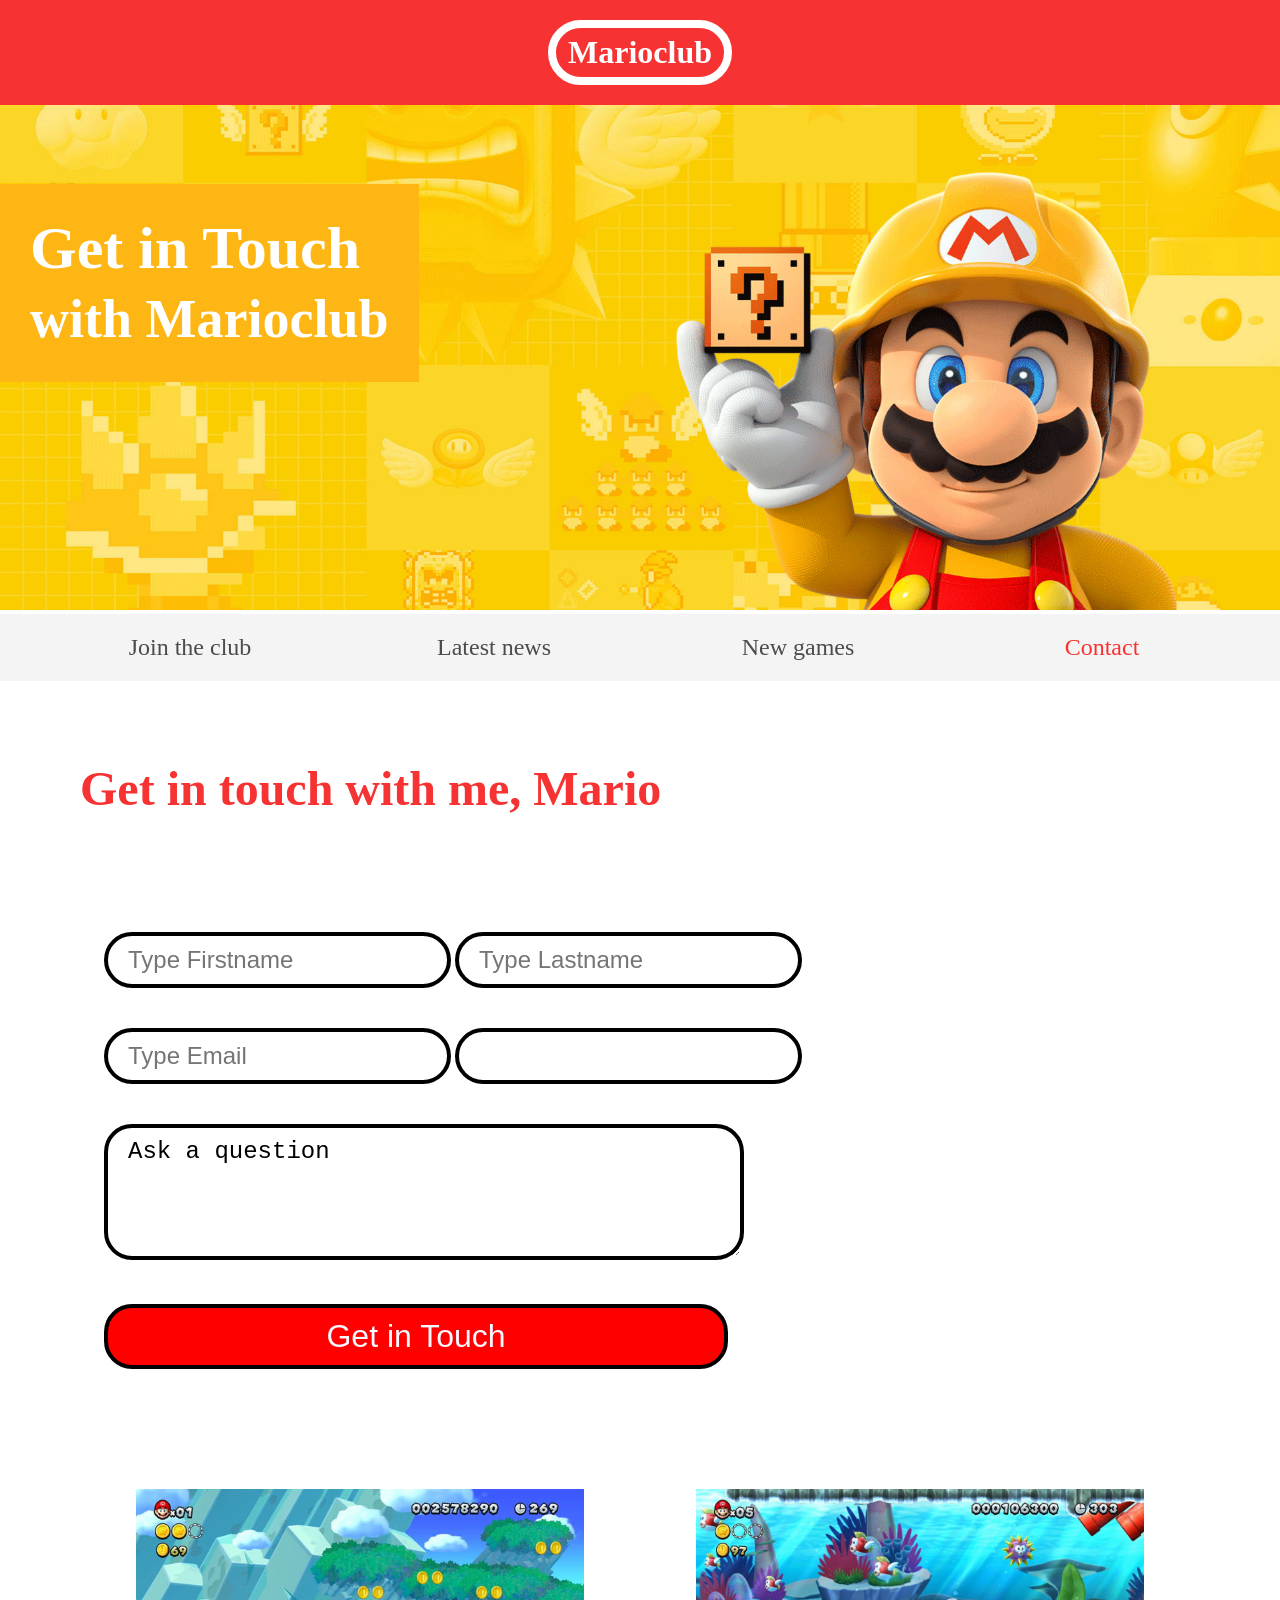
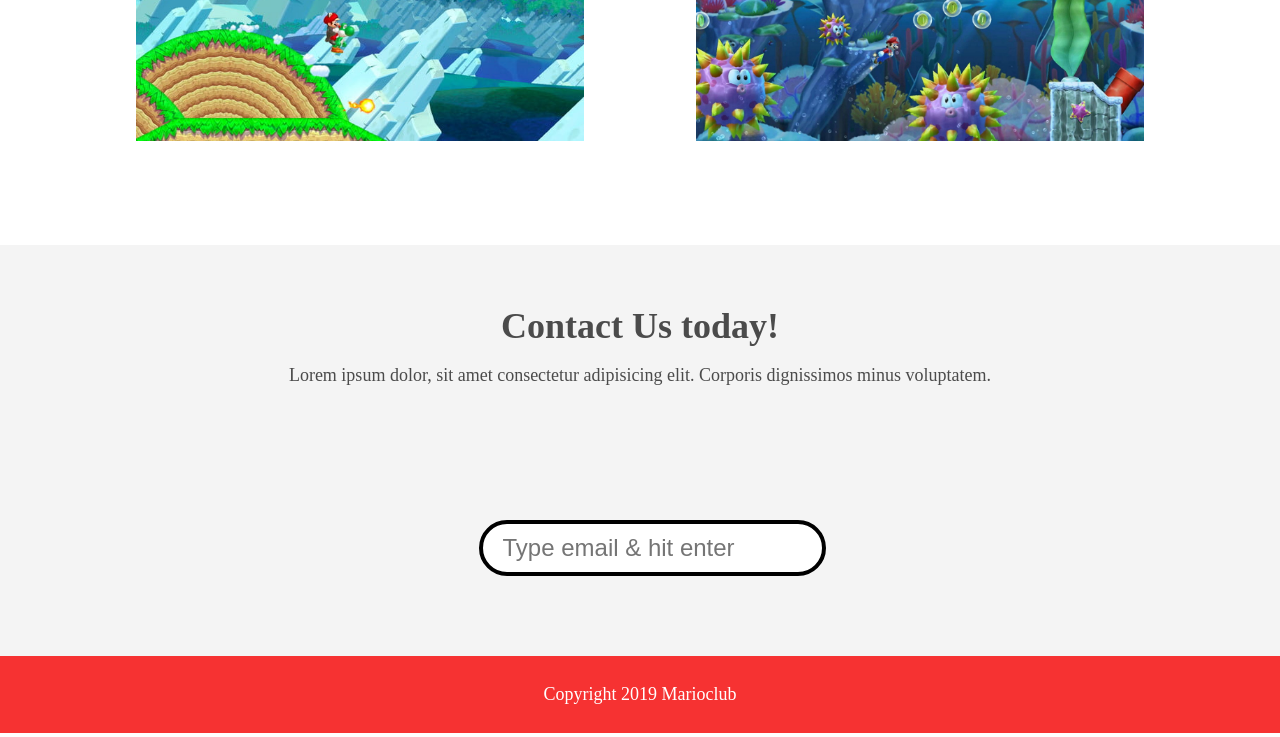
==== contact.html @ a65a4999 "Initial commit" ====
<!DOCTYPE html>
<html>

<head>
    <meta name="viewport" content="width=device-width, initial-scale=1.0">
    <link rel="shortcut icon" href="img/favicon.ico" type="image/x-icon">
    <link rel="icon" href="img/favicon.ico" type="image/x-icon">
    <link rel="stylesheet" href="css/style.css">
    <title>Marioclub</title>
</head>

<body>
    <header>
        <a href="index.html">
            <h1>Marioclub</h1>
        </a>
    </header>
    <section class="banner">
        <img src="img/banner.jpg" alt="marioclub welcome banner">
        <div class="welcome">
            <h2>Get in Touch<br><span>with Marioclub</span></h2>
        </div>
    </section>
    <nav class="main-nav">
        <ul>
            <li><a href="index.html">Join the club</a></li>
            <li><a href="news.html">Latest news</a></li>
            <li><a href="games.html">New games</a></li>
            <li><a href="contact.html" class="join">Contact</a></li>
        </ul>
    </nav>
    <main>
        <article>
            <h2>Get in touch with me, Mario</h2>
            <form>
                <input type="text" name="fname" placeholder="Type Firstname" required>
                <input type="text" name="lname" placeholder="Type Lastname" required><br />
                <input type="email" name="mail" placeholder="Type Email" required>
                <input list="countries" name="country" id="country">
                <datalist id="countries">
                    <option value="Albania">
                    <option value="Austria">
                    <option value="Belarus">
                    <option value="Belgium">
                    <option value="Bosnia">
                    <option value="Bulgaria">
                    <option value="Croatia">
                    <option value="Czech Republic">
                    <option value="Denmark">
                    <option value="Finland">
                    <option value="France">
                    <option value="Georgia">
                    <option value="Germany">
                    <option value="Greece">
                    <option value="Hungary">
                    <option value="Ireland">
                    <option value="Italy">
                    <option value="Kazakhstan">
                    <option value="Lithuania">
                    <option value="Netherlands">
                    <option value="Norway">
                    <option value="Poland">
                    <option value="Portugal">
                    <option value="Romania">
                    <option value="Russia">
                    <option value="Serbia">
                    <option value="Slovakia">
                    <option value="Spain">
                    <option value="Turkey">
                    <option value="Sweden">
                    <option value="Switzerland">
                    <option value="Ukraine">
                    <option value="United Kingdom">
                </datalist>
                <br />
                <textarea name="question" rows="4" cols="40" placeholder="Ask a question...">Ask a question</textarea>
                <input type="submit" value="Get in Touch">
            </form>
        </article>
        <ul class="images">
            <li><img src="img/thumb-1.jpg" alt="mario thumbnail 1"></li>
            <li><img src="img/thumb-2.jpg" alt="mario thumbnail 2"></li>
        </ul>
    </main>
    <section class="join">
        <h2>Contact Us today!</h2>
        <p>Lorem ipsum dolor, sit amet consectetur adipisicing elit. Corporis dignissimos minus voluptatem.</p>
        <form>
            <input type="email" name="email" placeholder="Type email & hit enter" required>
        </form>

    </section>
    <footer>
        <p class="copyright">Copyright 2019 Marioclub</p>
    </footer>
</body>

</html>
---- css/style.css ----
body, ul, li, h1, h2, a{
  margin: 0;
  padding: 0;
  font-family: tahoma;
}
p{
  font-size: 18px;
}
header{
  background-color: #F63232;
  padding: 20px 0;
  text-align: center;
  position: fixed;
  width: 100%;
  top: 0;
  left: 0;
  z-index: 1;
}
header h1{
  color: white;
  border: 8px solid white;
  display: inline-block;
  padding: 6px 12px;
  border-radius: 36px;
}
.banner{
  position: relative;
}
.banner img{
  width: 100%;
}
.banner .welcome{
  background:#FEB614;
  color: white;
  padding: 30px;
  font-size: 60px;
  position: absolute;
  left: 0;
  top: 30%;
} 
.banner .welcome span{
  font-size: 0.9em;
}
nav{
  background: #F4F4F4;
  padding: 20px;
  position: -webkit-sticky;
  position: sticky;
  top: 106px;
  z-index: 1;
}
nav ul{
  white-space: nowrap;
  max-width: 1200px;
  margin: 0 auto;
  text-align: center;
}
nav li{
  width: 25%;
  display: inline-block;
  font-size: 24px;
}
nav li a{
  text-decoration: none;
  color: #4B4B4B;
}
nav li a:hover{
  text-decoration: underline;
}
nav li a.join{
  color: #F63232;
}
main{
  max-width: 100%;
  width: 1200px;
  margin: 80px auto;
  padding: 0 40px;
  -webkit-box-sizing: border-box;
  box-sizing: border-box;
}
article h2{
  color: #F63232;
  font-size: 48px;
}
article p{
  line-height: 2em;
  color: #4B4B4B;
}
article p::first-line{
  font-weight: bold;
  font-size: 1.2em;
}
.images{
  text-align: center;
  margin: 80px 0;
  white-space: nowrap;
}
.images li{
  display: inline-block;
  list-style-type: none;
  width: 40%;
  margin: 20px 5%;
  position: relative;
}
.images li:hover{
  top: -4px;
}
.images li img{
  max-width: 100%;
}
.images {
  display: -webkit-box;
  display: -ms-flexbox;
  display: flex;
  -ms-flex-wrap: wrap;
  flex-wrap: wrap;
}

.coverimage li {
  -webkit-box-flex: 1;
  -ms-flex: 0 0 50%;
  flex: 0 0 50%; /* explanation below */
  margin: 5px;
  height: 100px;
  
}

section.join{
  background: #F4F4F4;
  text-align: center;
  padding: 60px 20px;
  color: #4B4B4B;
}
section.join h2{
  font-size: 36px;
}
form {
    padding-left: 1.5rem;
    padding-top: 6rem;
}

form input{
  margin: 20px 0;
  padding: 10px 20px;
  font-size: 24px;
  border-radius: 28px;
  border: 4px solid black;
}

form textarea{
  margin: 20px 0;
  padding: 10px 20px;
  font-size: 24px;
  border-radius: 28px;
  border: 4px solid black;
}
form input:focus{
  border: 4px dashed #4B4B4B;
  outline: none;
}
form textarea:focus{
  border: 4px dashed #4B4B4B;
  outline: none;
}
form input:valid{
  border: 4px solid #000000;
}
input[type="submit"] {
    width: 39rem;
    background-color: red;
    font-size: xx-large;
    color: ghostwhite;
}
input[type="submit"]:focus {
    border: 4px dashed ghostwhite;
    outline: none
}
footer{
  background: #F63232;
  color: white;
  padding: 10px;
  text-align: center;
}

/* responsive styles */

@media screen and (max-width: 1400px){

  .banner .welcome{
    font-size: 40px;
  }

}

@media screen and (max-width: 960px){

  .banner .welcome{
    font-size: 28px;
  }
  nav li{
    font-size: 18px;
  }

}

@media screen and (max-width: 700px){

  .banner .welcome{
    font-size: 20px;
    position: relative;
    text-align: center;
  }
  .banner .welcome br{
    display: none;
  }
  .banner .welcome span{
    font-size: 1em;
  }
  nav li{
    font-size: 18px;
  }
  .images li{
    width: 100%;
    display: block;
    margin: 20px auto;
  }

}

@media screen and (max-width: 560px){

  .banner .welcome{
    font-size: 20px;
    position: relative;
    text-align: center;
  }
  .banner .welcome br{
    display: none;
  }
  .banner .welcome span{
    font-size: 1em;
  }
  nav li{
    display: block;
    width: 100%;
    margin: 12px 0;
  }
  article h2{
    font-size: 36px;
  }
  header, nav{
    position: relative;
    top: 0;
  }
  

}
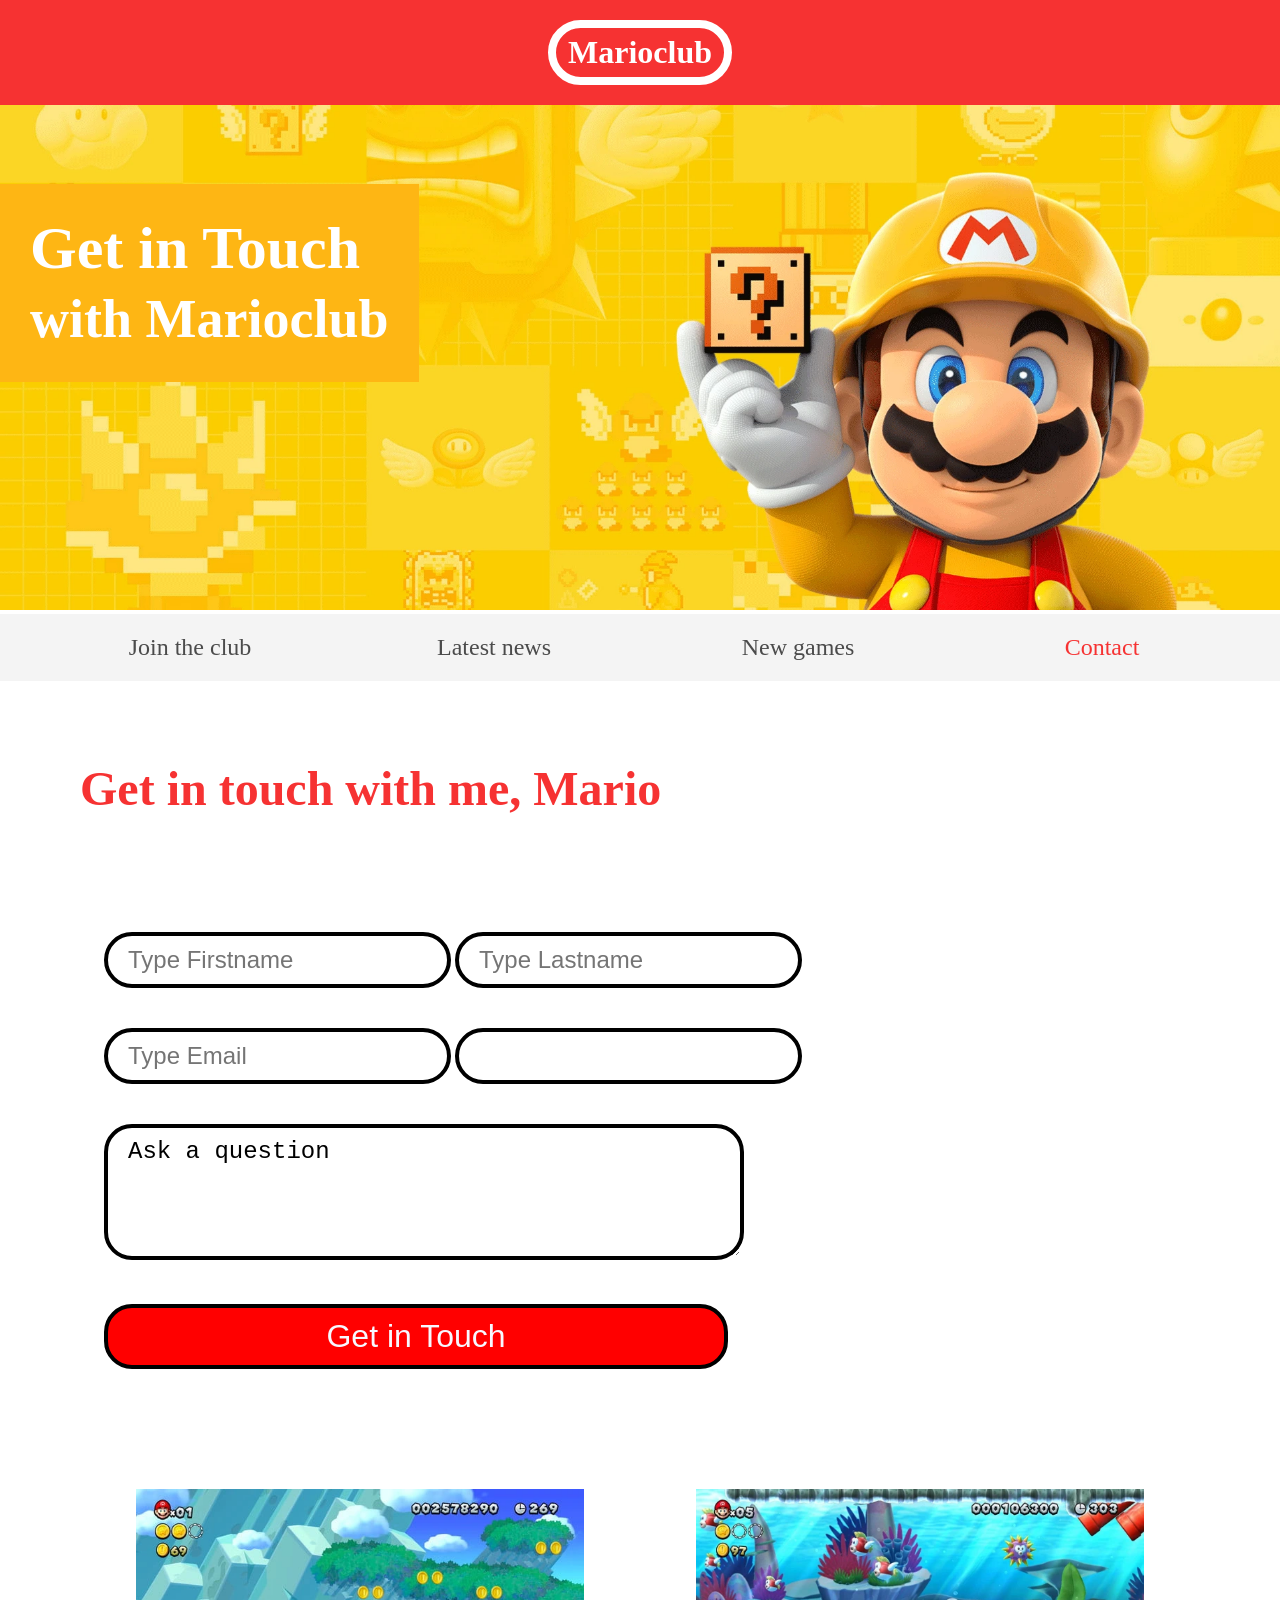
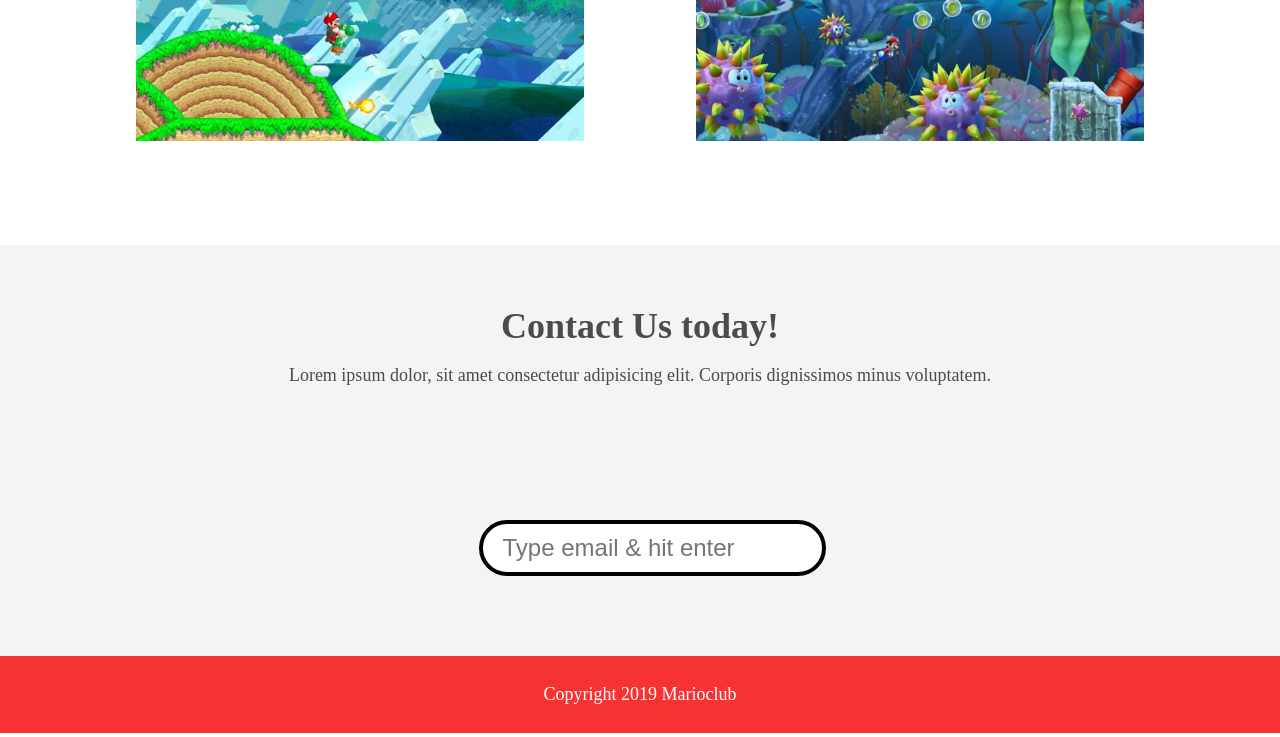
==== commit 50e0876a: "Opgave 2. Optimér billeder Ikke alle billeder gav mening at optimerer. Nogle af dem blev større ved " ====
--- a/contact.html
+++ b/contact.html
@@ -16,7 +16,7 @@
         </a>
     </header>
     <section class="banner">
-        <img src="img/banner.jpg" alt="marioclub welcome banner">
+        <img src="img/nyebilleder/banner.webp" alt="marioclub welcome banner">
         <div class="welcome">
             <h2>Get in Touch<br><span>with Marioclub</span></h2>
         </div>
@@ -78,8 +78,8 @@
             </form>
         </article>
         <ul class="images">
-            <li><img src="img/thumb-1.jpg" alt="mario thumbnail 1"></li>
-            <li><img src="img/thumb-2.jpg" alt="mario thumbnail 2"></li>
+            <li><img src="img/nyebilleder/thumb-1.webp" alt="mario thumbnail 1"></li>
+            <li><img src="img/nyebilleder/thumb-2.webp" alt="mario thumbnail 2"></li>
         </ul>
     </main>
     <section class="join">
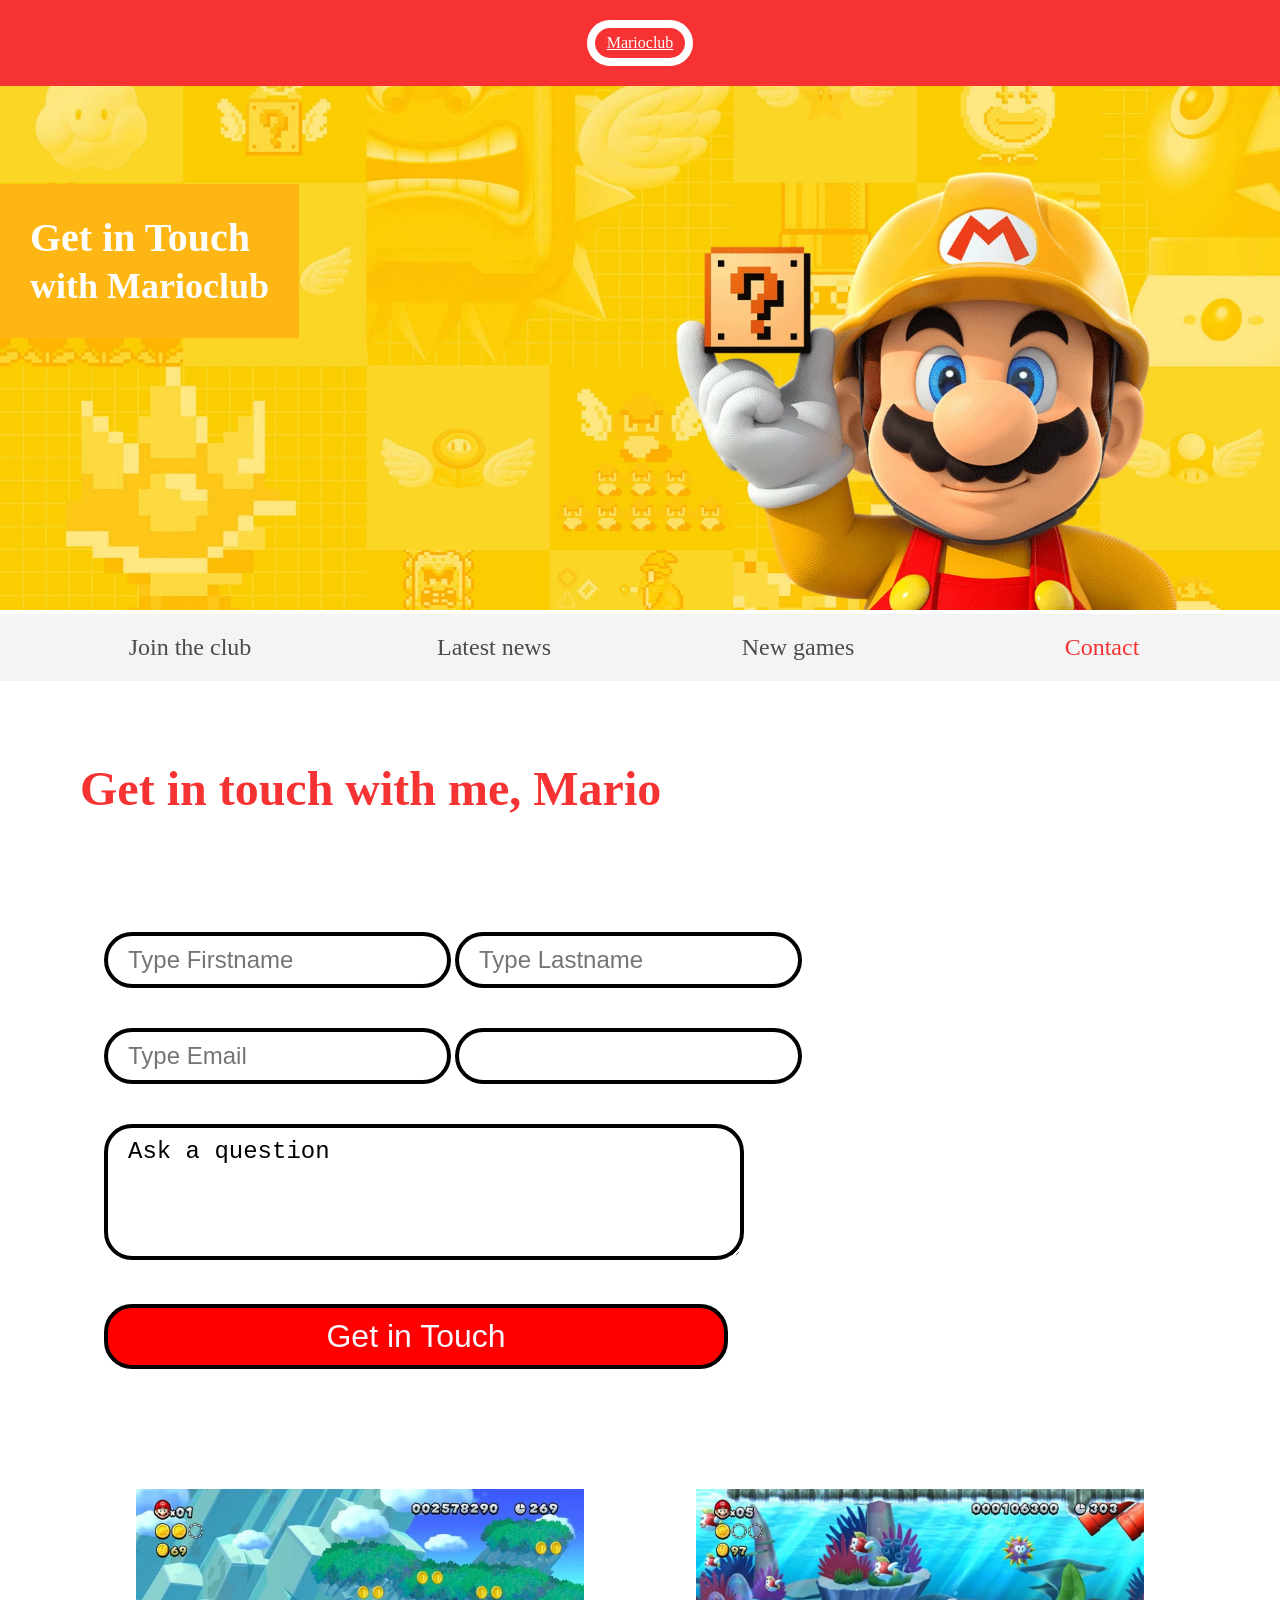
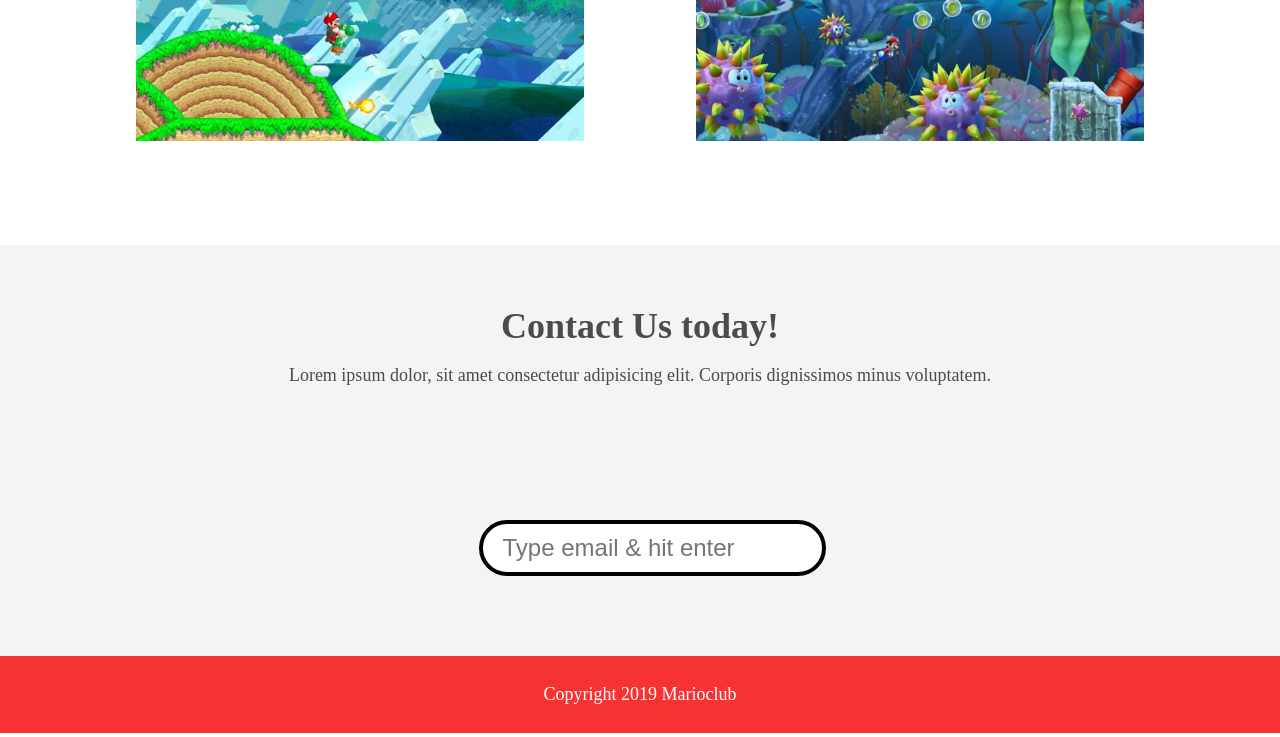
==== commit a607ec1c: "Opgave 6. Forbedr headingstruktur og semantik Jeg har forbedr headingstrukturen og semantik. Jeg har" ====
--- a/contact.html
+++ b/contact.html
@@ -11,14 +11,12 @@
 
 <body>
     <header>
-        <a href="index.html">
-            <h1>Marioclub</h1>
-        </a>
+        <a href="index.html" class="logo">Marioclub</a>
     </header>
     <section class="banner">
-        <img src="img/nyebilleder/banner.webp" alt="marioclub welcome banner">
+        <img src="img/nyebilleder/banner.webp" alt="Banner med guld baggrund med Mario ikoner, Mario figuren er i højre side og holder en klods med spørgsmåls tegn på.">
         <div class="welcome">
-            <h2>Get in Touch<br><span>with Marioclub</span></h2>
+            <h1>Get in Touch<br><span>with Marioclub</span></h1>
         </div>
     </section>
     <nav class="main-nav">
@@ -78,8 +76,8 @@
             </form>
         </article>
         <ul class="images">
-            <li><img src="img/nyebilleder/thumb-1.webp" alt="mario thumbnail 1"></li>
-            <li><img src="img/nyebilleder/thumb-2.webp" alt="mario thumbnail 2"></li>
+            <li><img src="img/nyebilleder/thumb-1.webp" alt="Mario og Yoshi hopper efter mønter."></li>
+            <li><img src="img/nyebilleder/thumb-2.webp" alt="Mario svømmer efter mønter under vandet og prøver at undgå fisk med pikke."></li>
         </ul>
     </main>
     <section class="join">
--- a/css/style.css
+++ b/css/style.css
@@ -16,7 +16,7 @@
   left: 0;
   z-index: 1;
 }
-header h1{
+header .logo{
   color: white;
   border: 8px solid white;
   display: inline-block;
@@ -38,6 +38,11 @@
   left: 0;
   top: 30%;
 } 
+
+.banner .welcome h1 {
+  margin: 0;
+  font-size: inherit;
+}
 .banner .welcome span{
   font-size: 0.9em;
 }
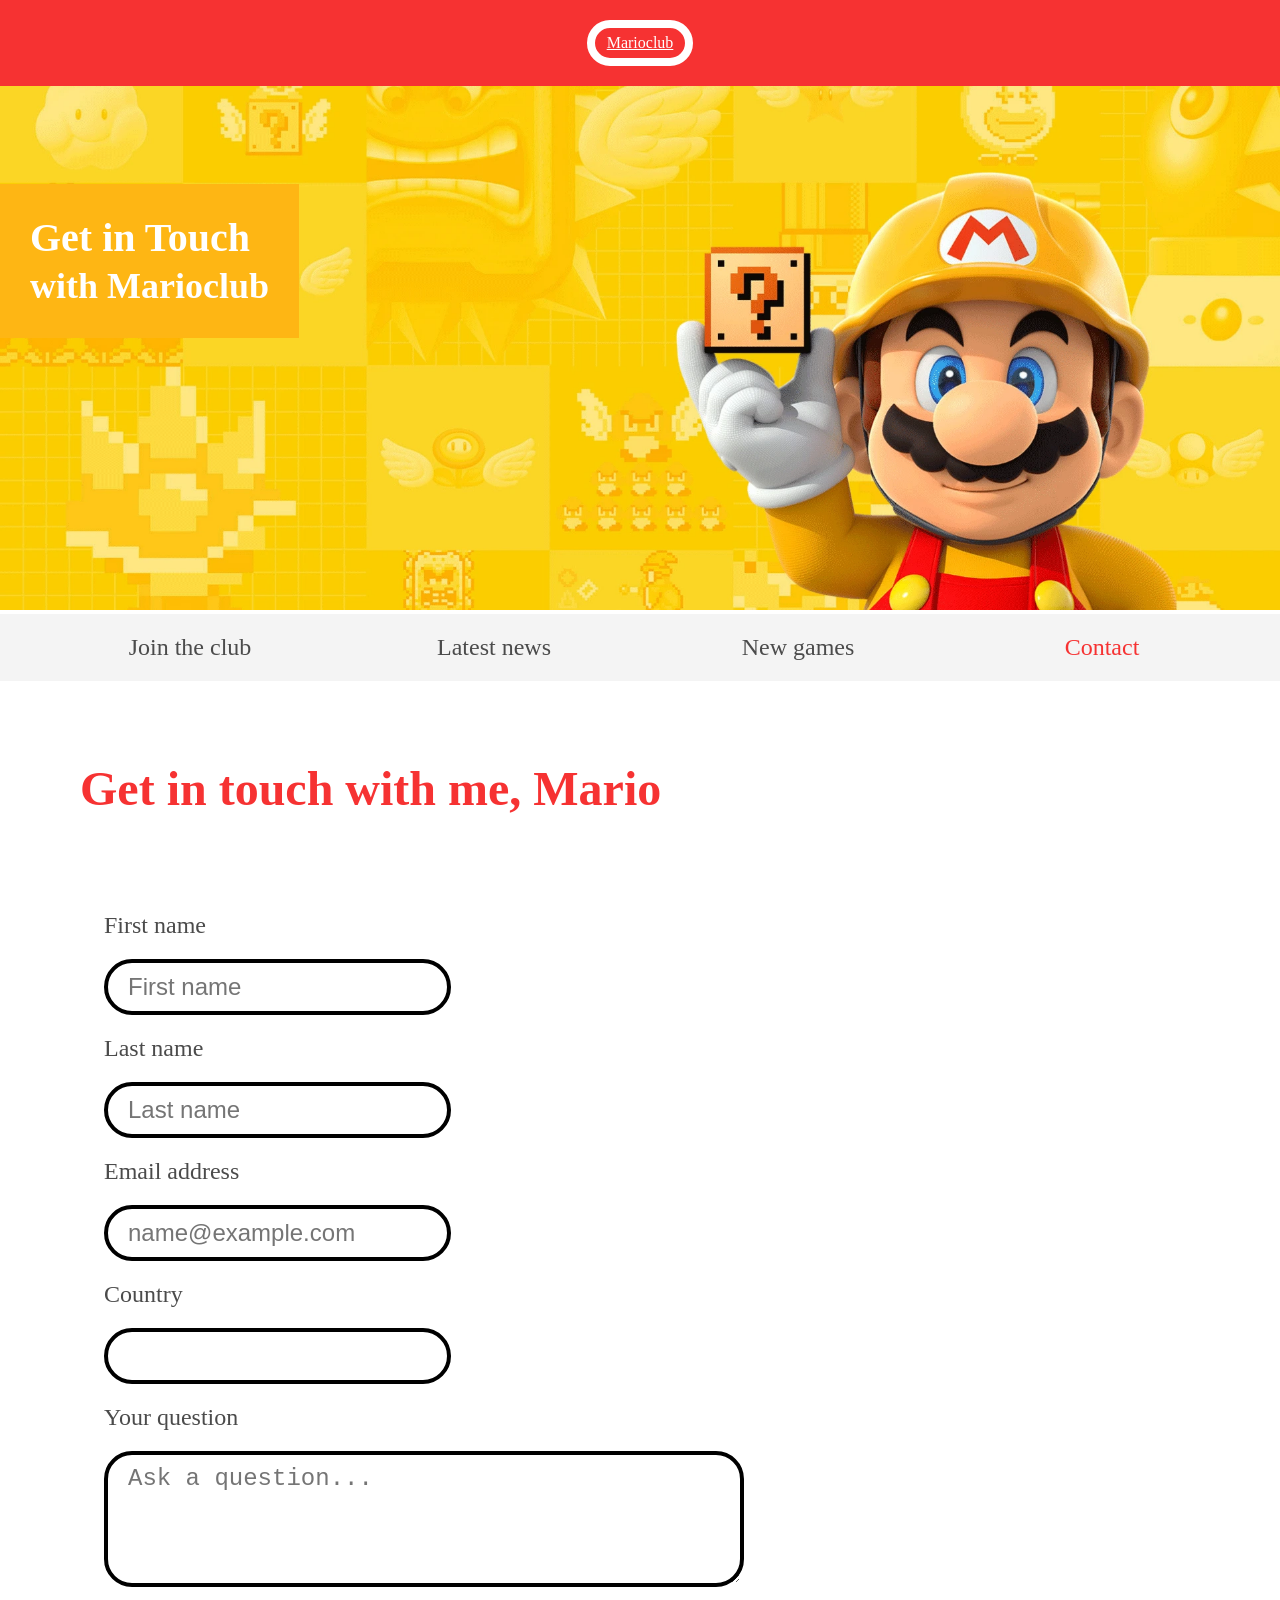
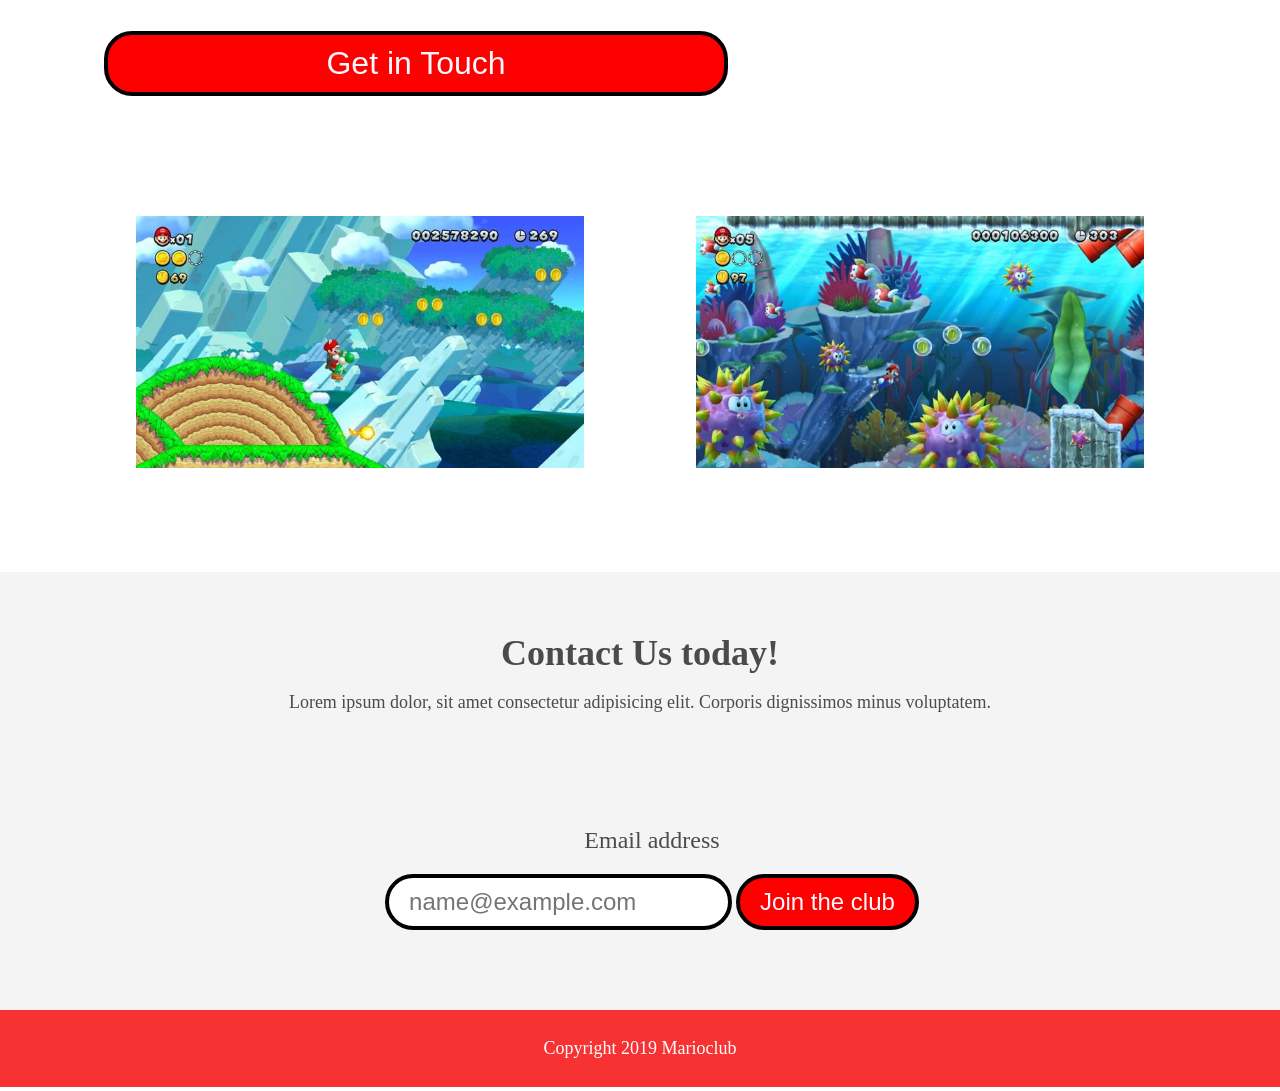
==== commit cdb673ba: "Opgave 8. Formularerne Jeg har forbedret formularernes tilgængelighed ved at tilføje labels og autoc" ====
--- a/contact.html
+++ b/contact.html
@@ -24,56 +24,102 @@
             <li><a href="index.html">Join the club</a></li>
             <li><a href="news.html">Latest news</a></li>
             <li><a href="games.html">New games</a></li>
-            <li><a href="contact.html" class="join">Contact</a></li>
+            <li><a href="contact.html" class="join" aria-current="page" >Contact</a></li>
         </ul>
     </nav>
     <main>
         <article>
             <h2>Get in touch with me, Mario</h2>
-            <form>
-                <input type="text" name="fname" placeholder="Type Firstname" required>
-                <input type="text" name="lname" placeholder="Type Lastname" required><br />
-                <input type="email" name="mail" placeholder="Type Email" required>
-                <input list="countries" name="country" id="country">
-                <datalist id="countries">
-                    <option value="Albania">
-                    <option value="Austria">
-                    <option value="Belarus">
-                    <option value="Belgium">
-                    <option value="Bosnia">
-                    <option value="Bulgaria">
-                    <option value="Croatia">
-                    <option value="Czech Republic">
-                    <option value="Denmark">
-                    <option value="Finland">
-                    <option value="France">
-                    <option value="Georgia">
-                    <option value="Germany">
-                    <option value="Greece">
-                    <option value="Hungary">
-                    <option value="Ireland">
-                    <option value="Italy">
-                    <option value="Kazakhstan">
-                    <option value="Lithuania">
-                    <option value="Netherlands">
-                    <option value="Norway">
-                    <option value="Poland">
-                    <option value="Portugal">
-                    <option value="Romania">
-                    <option value="Russia">
-                    <option value="Serbia">
-                    <option value="Slovakia">
-                    <option value="Spain">
-                    <option value="Turkey">
-                    <option value="Sweden">
-                    <option value="Switzerland">
-                    <option value="Ukraine">
-                    <option value="United Kingdom">
-                </datalist>
-                <br />
-                <textarea name="question" rows="4" cols="40" placeholder="Ask a question...">Ask a question</textarea>
-                <input type="submit" value="Get in Touch">
-            </form>
+           <form>
+    <label for="fname">First name</label>
+    <input
+        type="text"
+        id="fname"
+        name="fname"
+        autocomplete="given-name"
+        placeholder="First name"
+        required
+    >
+
+    <label for="lname">Last name</label>
+    <input
+        type="text"
+        id="lname"
+        name="lname"
+        autocomplete="family-name"
+        placeholder="Last name"
+        required
+    >
+
+    <br />
+
+    <label for="mail">Email address</label>
+    <input
+        type="email"
+        id="mail"
+        name="mail"
+        autocomplete="email"
+        placeholder="name@example.com"
+        required
+    >
+
+    <label for="country">Country</label>
+    <input
+        list="countries"
+        name="country"
+        id="country"
+        autocomplete="country-name"
+    >
+
+    <datalist id="countries">
+        <option value="Albania">
+        <option value="Austria">
+        <option value="Belarus">
+        <option value="Belgium">
+        <option value="Bosnia">
+        <option value="Bulgaria">
+        <option value="Croatia">
+        <option value="Czech Republic">
+        <option value="Denmark">
+        <option value="Finland">
+        <option value="France">
+        <option value="Georgia">
+        <option value="Germany">
+        <option value="Greece">
+        <option value="Hungary">
+        <option value="Ireland">
+        <option value="Italy">
+        <option value="Kazakhstan">
+        <option value="Lithuania">
+        <option value="Netherlands">
+        <option value="Norway">
+        <option value="Poland">
+        <option value="Portugal">
+        <option value="Romania">
+        <option value="Russia">
+        <option value="Serbia">
+        <option value="Slovakia">
+        <option value="Spain">
+        <option value="Turkey">
+        <option value="Sweden">
+        <option value="Switzerland">
+        <option value="Ukraine">
+        <option value="United Kingdom">
+    </datalist>
+
+    <br />
+
+    <label for="question">Your question</label>
+    <textarea
+        id="question"
+        name="question"
+        rows="4"
+        cols="40"
+        placeholder="Ask a question..."
+    ></textarea>
+
+    <input type="submit" value="Get in Touch">
+</form>
         </article>
         <ul class="images">
             <li><img src="img/nyebilleder/thumb-1.webp" alt="Mario og Yoshi hopper efter mønter."></li>
@@ -84,8 +130,17 @@
         <h2>Contact Us today!</h2>
         <p>Lorem ipsum dolor, sit amet consectetur adipisicing elit. Corporis dignissimos minus voluptatem.</p>
         <form>
-            <input type="email" name="email" placeholder="Type email & hit enter" required>
-        </form>
+    <label for="email">Email address</label>
+    <input
+        type="email"
+        id="email"
+        name="email"
+        autocomplete="email"
+        placeholder="name@example.com"
+        required
+    >
+    <button type="submit">Join the club</button>
+</form>
 
     </section>
     <footer>
--- a/css/style.css
+++ b/css/style.css
@@ -143,6 +143,11 @@
     padding-left: 1.5rem;
     padding-top: 6rem;
 }
+form label {
+  display: block;
+  font-size: 24px;
+  color: #4B4B4B;
+}
 
 form input{
   margin: 20px 0;
@@ -150,6 +155,21 @@
   font-size: 24px;
   border-radius: 28px;
   border: 4px solid black;
+}
+form button {
+  margin: 20px 0;
+  padding: 10px 20px;
+  font-size: 24px;
+  border-radius: 28px;
+  border: 4px solid black;
+  background-color: red;
+  color: ghostwhite;
+  cursor: pointer;
+}
+
+form button:focus {
+  border: 4px dashed ghostwhite;
+  outline: none;
 }
 
 form textarea{
